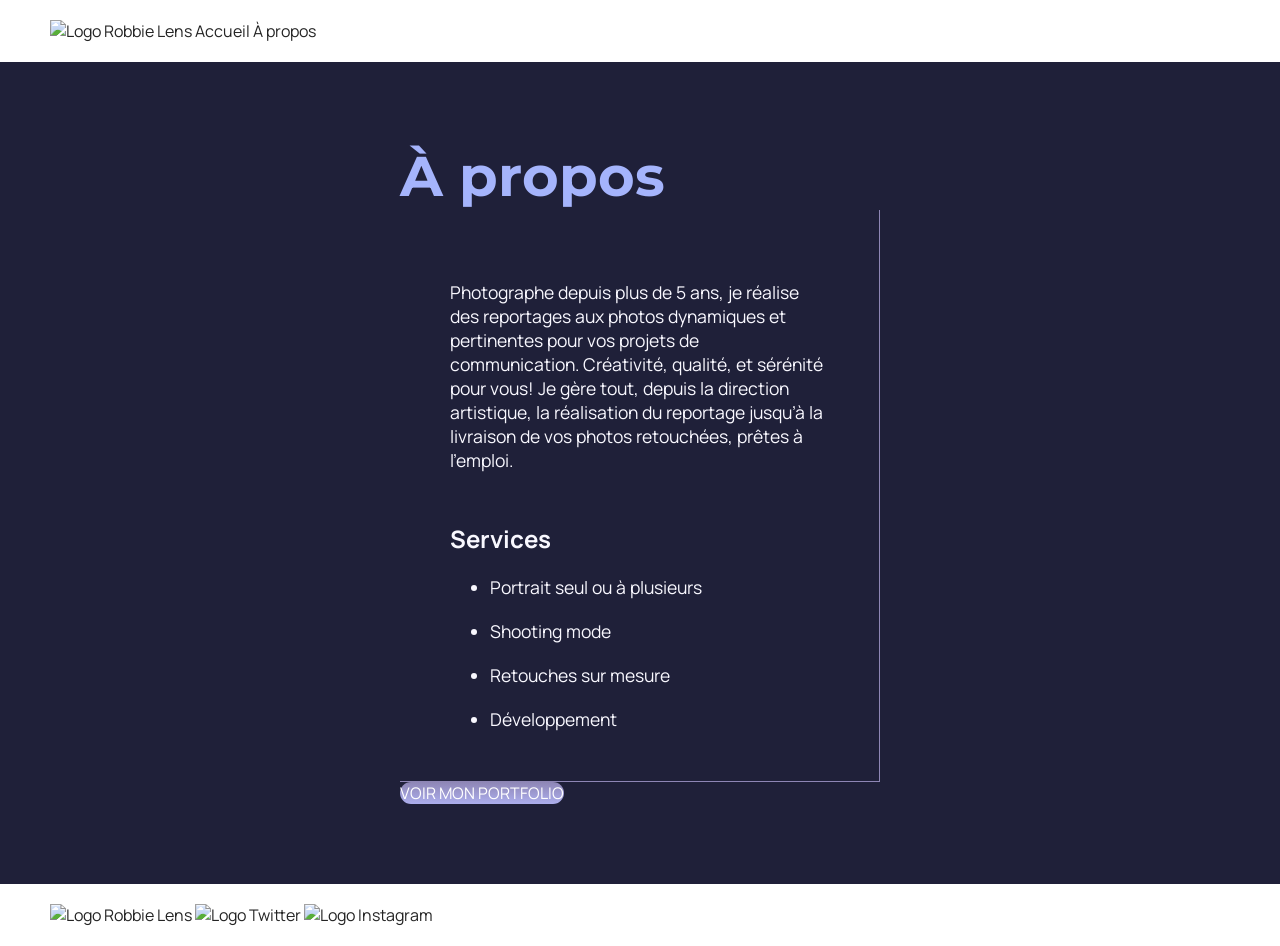
==== a-propos.html @ 3dfffec1 "P3C2 done correction" ====
<!DOCTYPE html>
<html lang="fr">

<head>
    <meta charset="utf-8" >
    <title>À propos - Robbie Lens Photographie</title>
    <link href="style.css" rel="stylesheet" >
    <link rel="preconnect" href="https://fonts.googleapis.com">
    <link rel="preconnect" href="https://fonts.gstatic.com" crossorigin>
    <link href="https://fonts.googleapis.com/css2?family=Manrope&family=Montserrat&display=swap" rel="stylesheet">
</head>

<body>
    <header>
        <nav>
            <a href="index.html" class="lien-icone">
                <img src="images/logo.png" alt="Logo Robbie Lens" >
            </a>
            <a href="index.html">Accueil</a>
            <a href="a-propos.html">À propos</a>
        </nav>
    </header>
    <main class="a-propos-main">
        <section>
            <h1>À propos</h1>
            <div class="carre-contenu">
                <p>
                    Photographe depuis plus de 5 ans, je réalise des reportages aux photos dynamiques et pertinentes pour
                    vos
                    projets de communication. Créativité, qualité, et sérénité pour vous! Je gère tout, depuis la direction
                    artistique, la réalisation du reportage jusqu’à la livraison de vos photos retouchées, prêtes à
                    l’emploi.
                </p>
                <h2>Services</h2>
                <ul>
                    <li>Portrait seul ou à plusieurs</li>
                    <li>Shooting mode</li>
                    <li>Retouches sur mesure</li>
                    <li>Développement</li>
                </ul>
            </div>
            <div>
                <a href="" class="cta">VOIR MON PORTFOLIO</a>
            </div>
        </section>
    </main>
    <footer>
        <a href="index.html" class="lien-icone">
            <img src="images/logo.png" alt="Logo Robbie Lens" >
        </a>
        <a target="_blank" href="https://twitter.com/" class="lien-icone">
            <img src="images/twitter.png" alt="Logo Twitter" >
        </a>
        <a target="_blank" href="https://www.instagram.com/" class="lien-icone">
            <img src="images/instagram.png" alt="Logo Instagram" >
        </a>
    </footer>
</body>

</html>
---- style.css ----
* {
  margin: 0;
}

body {
  font-family: 'Manrope', sans-serif;
  font-size: 1em;
  background-color: #1f2039;
}

a {
  color: #242424;
  text-decoration: none;
}

em {
  color: #a5b4fc;
  font-style: normal;
}

h1 {
  font-size: 3.5em;
  color: #a5b4fc;
  font-family: 'Montserrat', sans-serif;
}

h2 {
  color: #f9f8ff;
  margin-top: 50px;
}

p,
li {
  font-size: 1.1em;
  color: #f9f8ff;
  margin-top: 20px;
}

header,
footer {
  background-color: white;
  padding: 20px 50px;
}

section {
  padding: 80px;
}

.cta {
  background: linear-gradient(#8e86b5, #acaeed);
  color: white;
  border-radius: 50px;
}

a:hover {
  text-decoration: underline;
}

.cta:hover {
  background: linear-gradient(#696484, #8788ba);
  text-decoration: none;
}

.lien-icone:hover {
  opacity: 0.5;
}

.carre-contenu {
  border-right: 1px solid #8e86b5;
  border-bottom: 1px solid #8e86b5;
  padding: 50px;
}

.a-propos-main {
  width: 50%;
  margin: auto;
}
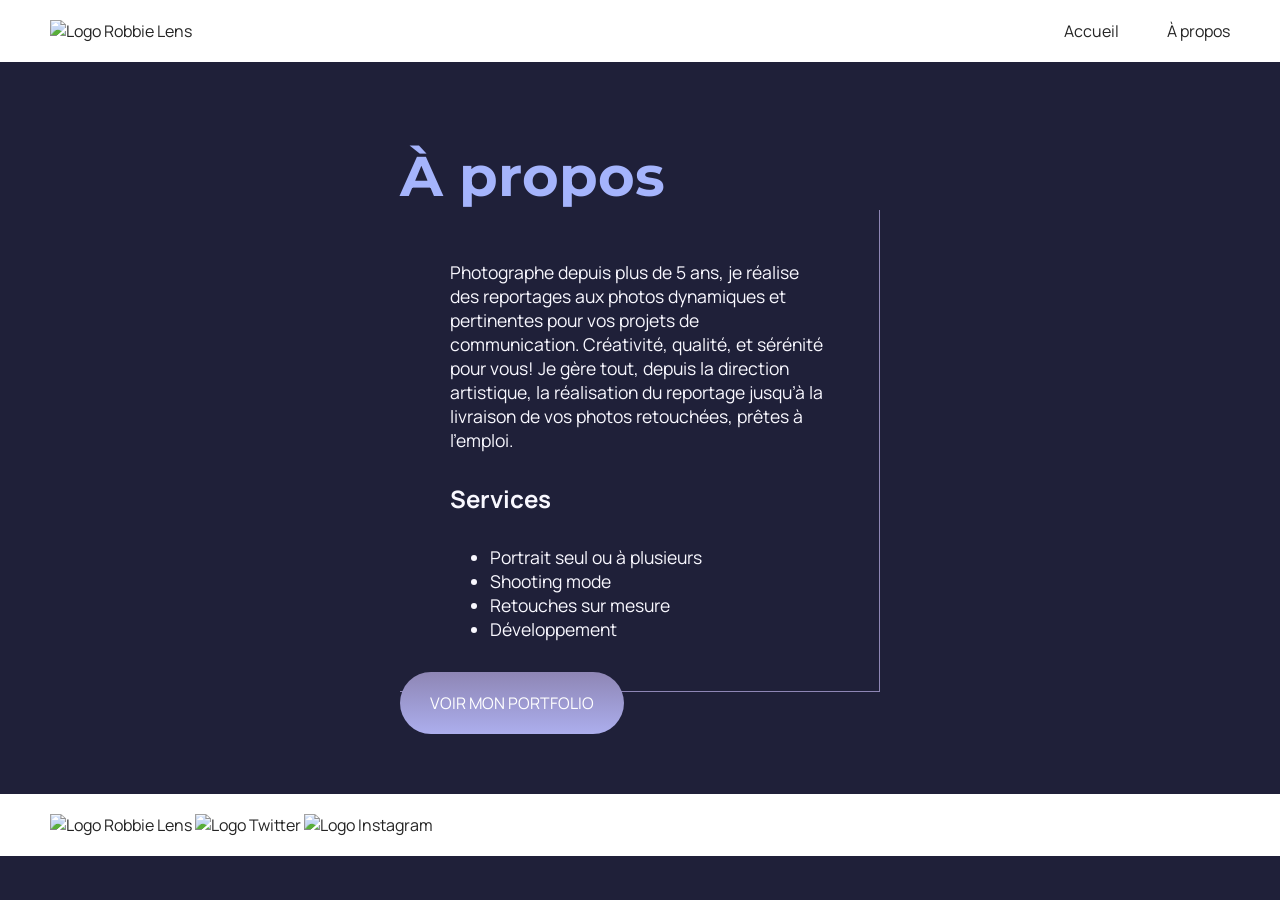
==== commit 4bc9293b: "P3C3 exercice-done 2.0" ====
--- a/a-propos.html
+++ b/a-propos.html
@@ -16,8 +16,10 @@
             <a href="index.html" class="lien-icone">
                 <img src="images/logo.png" alt="Logo Robbie Lens" >
             </a>
-            <a href="index.html">Accueil</a>
-            <a href="a-propos.html">À propos</a>
+            <div class="navlinks">
+                <a href="index.html">Accueil</a>
+                <a href="a-propos.html">À propos</a>
+            </div>
         </nav>
     </header>
     <main class="a-propos-main">
@@ -25,9 +27,11 @@
             <h1>À propos</h1>
             <div class="carre-contenu">
                 <p>
-                    Photographe depuis plus de 5 ans, je réalise des reportages aux photos dynamiques et pertinentes pour
+                    Photographe depuis plus de 5 ans, je réalise des reportages aux photos dynamiques et pertinentes
+                    pour
                     vos
-                    projets de communication. Créativité, qualité, et sérénité pour vous! Je gère tout, depuis la direction
+                    projets de communication. Créativité, qualité, et sérénité pour vous! Je gère tout, depuis la
+                    direction
                     artistique, la réalisation du reportage jusqu’à la livraison de vos photos retouchées, prêtes à
                     l’emploi.
                 </p>
--- a/style.css
+++ b/style.css
@@ -26,14 +26,12 @@
 
 h2 {
   color: #f9f8ff;
-  margin-top: 50px;
 }
 
 p,
 li {
   font-size: 1.1em;
   color: #f9f8ff;
-  margin-top: 20px;
 }
 
 header,
@@ -42,14 +40,22 @@
   padding: 20px 50px;
 }
 
-section {
-  padding: 80px;
+nav {
+  display: flex;
+  align-items: center;
+}
+
+.navlinks {
+  display: flex;
+  gap: 3em;
+  margin-left: auto;
 }
 
 .cta {
   background: linear-gradient(#8e86b5, #acaeed);
   color: white;
   border-radius: 50px;
+  padding: 20px 30px;
 }
 
 a:hover {
@@ -71,7 +77,30 @@
   padding: 50px;
 }
 
+.carre-contenu h2 {
+  margin-top: 30px;
+}
+
+.carre-contenu ul {
+  margin-top: 30px;
+}
+
+section {
+  padding: 80px;
+}
+
 .a-propos-main {
   width: 50%;
   margin: auto;
 }
+
+.main-section{
+  display: flex;
+  justify-content: space-around;
+}
+
+.home-left-part {
+  display: flex;
+  flex-direction: column;
+  justify-content: stretch;
+}
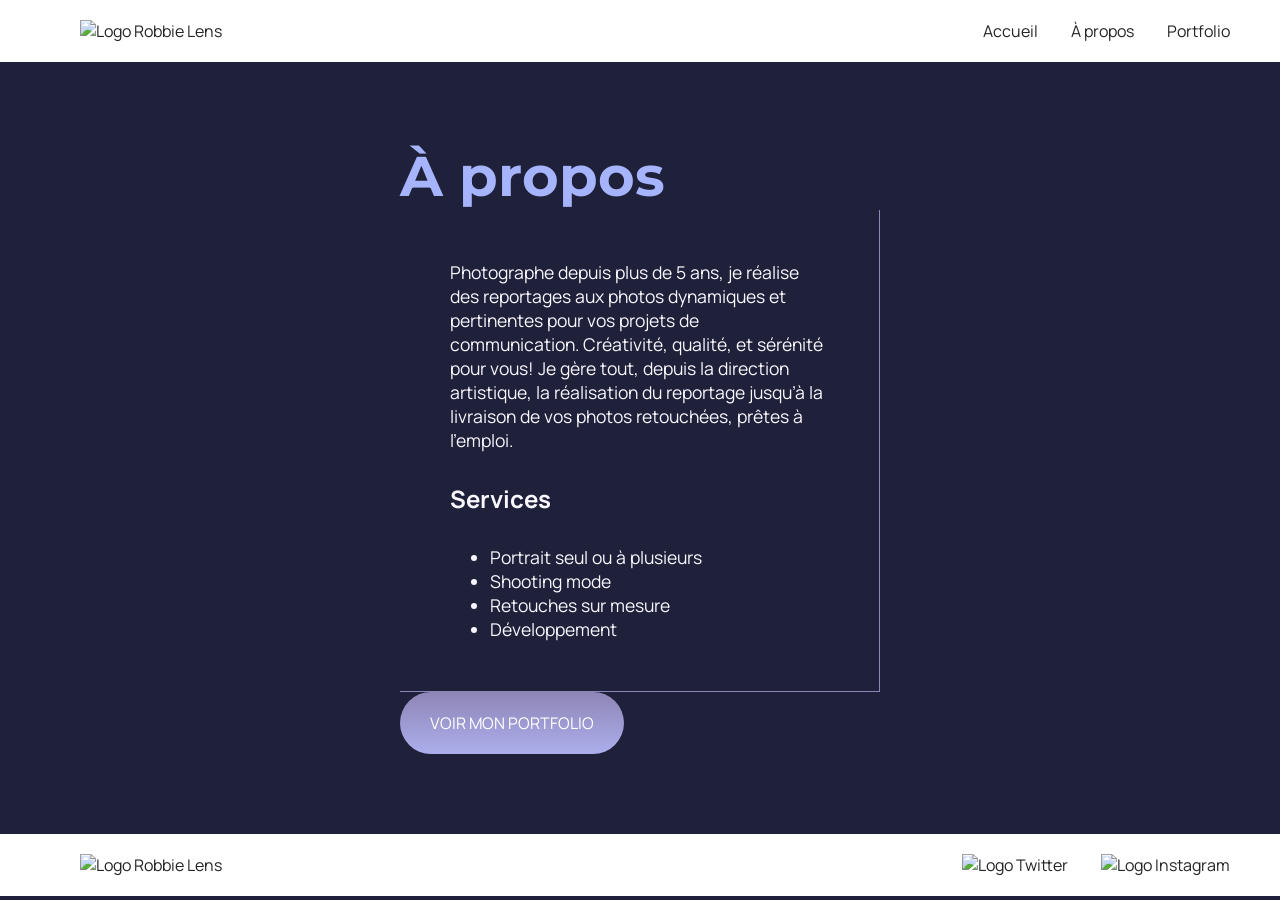
==== commit 5ecb375c: "p3c5 exercice partie accueil" ====
--- a/a-propos.html
+++ b/a-propos.html
@@ -16,9 +16,10 @@
             <a href="index.html" class="lien-icone">
                 <img src="images/logo.png" alt="Logo Robbie Lens" >
             </a>
-            <div class="navlinks">
+            <div>
                 <a href="index.html">Accueil</a>
                 <a href="a-propos.html">À propos</a>
+                <a href="portfolio.html">Portfolio</a>
             </div>
         </nav>
     </header>
@@ -44,7 +45,7 @@
                 </ul>
             </div>
             <div>
-                <a href="" class="cta">VOIR MON PORTFOLIO</a>
+                <a href="a-propos.html" class="cta">VOIR MON PORTFOLIO</a>
             </div>
         </section>
     </main>
@@ -52,12 +53,14 @@
         <a href="index.html" class="lien-icone">
             <img src="images/logo.png" alt="Logo Robbie Lens" >
         </a>
-        <a target="_blank" href="https://twitter.com/" class="lien-icone">
-            <img src="images/twitter.png" alt="Logo Twitter" >
-        </a>
-        <a target="_blank" href="https://www.instagram.com/" class="lien-icone">
-            <img src="images/instagram.png" alt="Logo Instagram" >
-        </a>
+        <div>
+            <a target="_blank" href="https://twitter.com/" class="lien-icone">
+                <img src="images/twitter.png" alt="Logo Twitter" >
+            </a>
+            <a target="_blank" href="https://www.instagram.com/" class="lien-icone">
+                <img src="images/instagram.png" alt="Logo Instagram" >
+            </a>
+        </div>
     </footer>
 </body>
 
--- a/style.css
+++ b/style.css
@@ -40,18 +40,8 @@
   padding: 20px 50px;
 }
 
-nav {
-  display: flex;
-  align-items: center;
-}
-
-.navlinks {
-  display: flex;
-  gap: 3em;
-  margin-left: auto;
-}
-
 .cta {
+  display: inline-block;
   background: linear-gradient(#8e86b5, #acaeed);
   color: white;
   border-radius: 50px;
@@ -65,6 +55,10 @@
 .cta:hover {
   background: linear-gradient(#696484, #8788ba);
   text-decoration: none;
+}
+
+.lien-icone {
+  margin-left: 30px;
 }
 
 .lien-icone:hover {
@@ -94,13 +88,89 @@
   margin: auto;
 }
 
-.main-section{
+footer,
+nav {
   display: flex;
-  justify-content: space-around;
+  flex-direction: row;
+  align-items: center;
+  justify-content: space-between;
 }
 
-.home-left-part {
+nav a {
+  margin-left: 30px;
+}
+
+.accueil-photos {
+  background-color: white;
+  padding: 80px;
+}
+
+.accueil-photos h2 {
+  color: #242424;
+  text-align: center;
+  margin-bottom: 80px;
+}
+
+.accueil-photos div {
   display: flex;
-  flex-direction: column;
-  justify-content: stretch;
-}+  flex-direction: row;
+  gap: 15px;
+  justify-content: center;
+  margin-bottom: 15px;
+}
+
+.accueil-introduction {
+  display: flex;
+  flex-direction: row;
+  width: 50%;
+  align-items: center;
+  justify-content: center;
+  margin: auto;
+}
+
+.accueil-introduction h1 {
+  margin-bottom: 40px;
+}
+
+.accueil-introduction p {
+  margin-bottom: 50px;
+}
+
+.accueil-introduction img {
+  margin-left: 150px;
+}
+
+.accueil-introduction div {
+  position: relative;
+  bottom: 30px;
+}
+
+.portfolio-section-photos {
+  background-color: white;
+}
+
+.portfolio-section-photos h2 {
+  color: #242424;
+  margin-bottom: 80px;
+}
+
+.grid-paysages {
+  display: grid;
+  grid-template-columns: 1fr 1fr 1fr;
+  grid-template-rows: 300px 300px 300px;
+  gap: 15px;
+}
+
+.grid-portraits {
+  display: grid;
+  grid-template-columns: 1fr 1fr 1fr;
+  grid-template-rows: 300px 300px;
+  gap: 15px;
+}
+
+.grid-paysages img,
+.grid-portraits img {
+  width: 100%;
+  height: 100%;
+  object-fit: cover;
+}
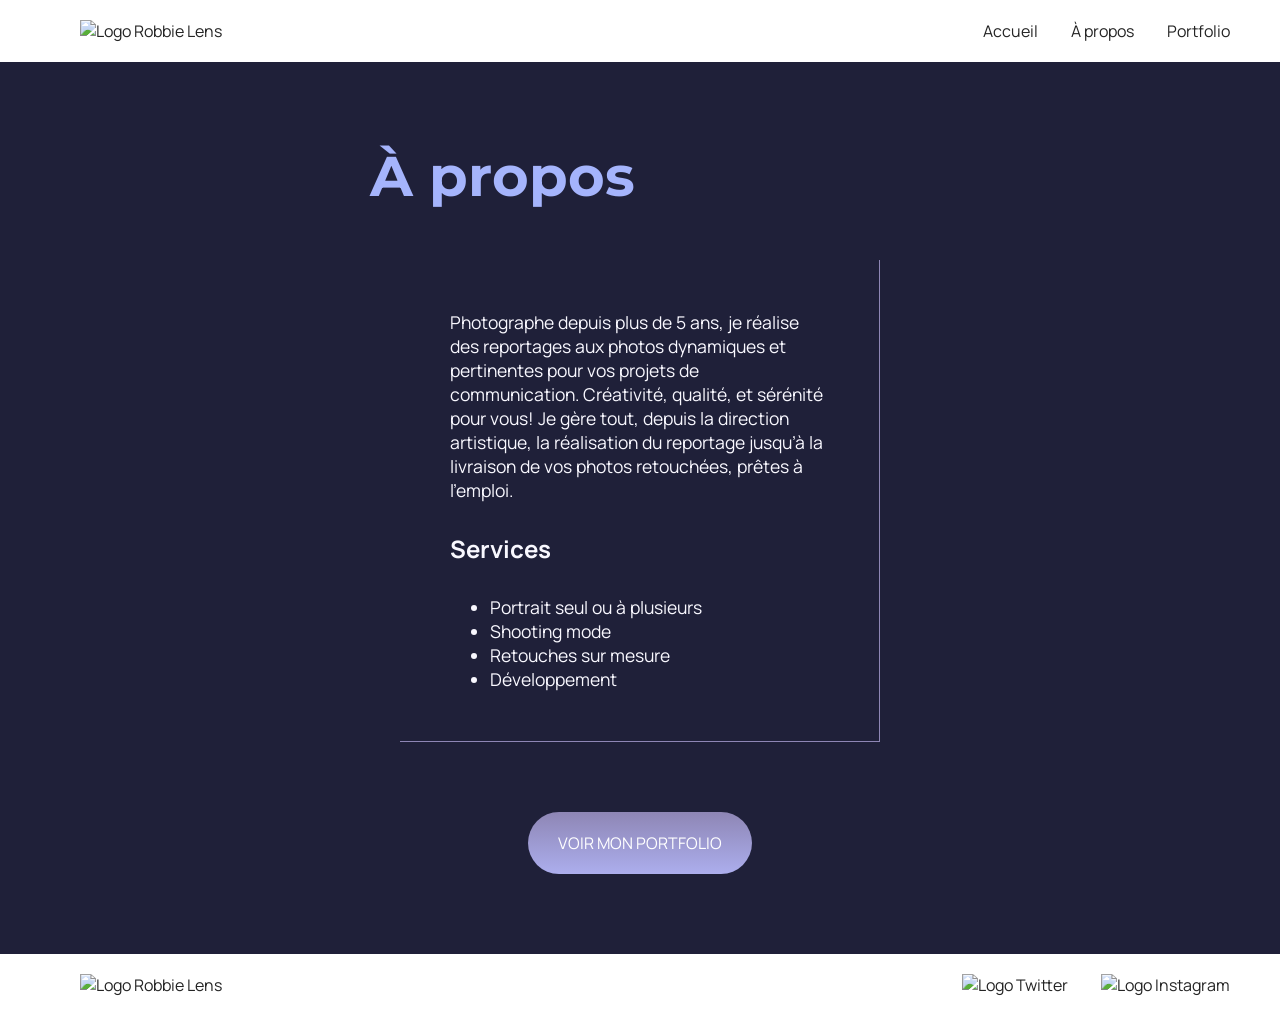
==== commit 460a978a: "p3c5 exercice partie a propos" ====
--- a/a-propos.html
+++ b/a-propos.html
@@ -44,7 +44,7 @@
                     <li>Développement</li>
                 </ul>
             </div>
-            <div>
+            <div class="bouton-portfolio">
                 <a href="a-propos.html" class="cta">VOIR MON PORTFOLIO</a>
             </div>
         </section>
--- a/style.css
+++ b/style.css
@@ -88,6 +88,17 @@
   margin: auto;
 }
 
+.a-propos-main h1 {
+  margin-bottom: 50px;
+  position: relative;
+  right: 30px;
+}
+
+.bouton-portfolio {
+  margin-top: 70px;
+  text-align: center;
+}
+
 footer,
 nav {
   display: flex;
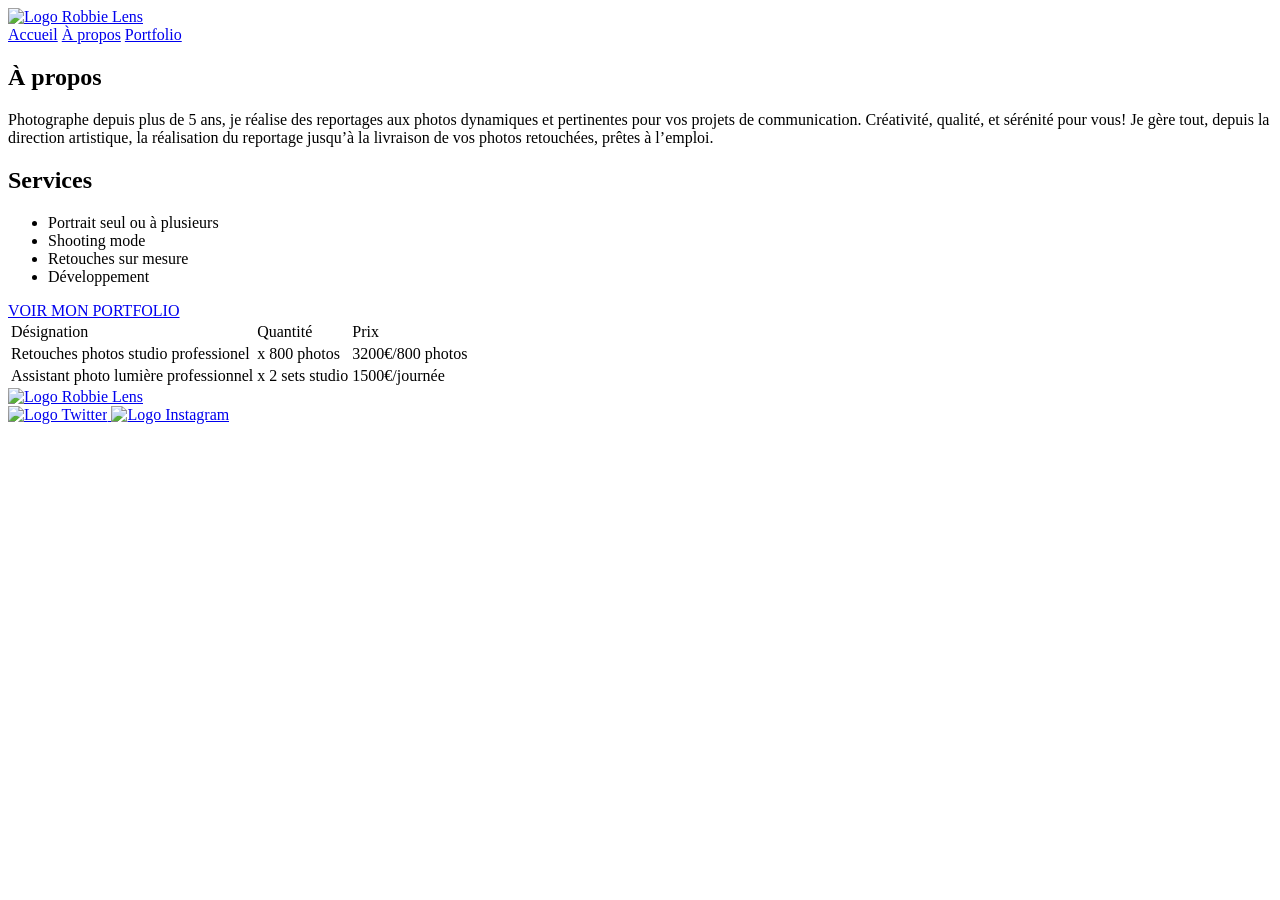
==== commit 1fd7d670: "contenu tableau" ====
--- a/a-propos.html
+++ b/a-propos.html
@@ -4,7 +4,8 @@
 <head>
     <meta charset="utf-8" >
     <title>À propos - Robbie Lens Photographie</title>
-    <link href="style.css" rel="stylesheet" >
+    <link href="style/style.css" rel="stylesheet" >
+    <link href="style/a-propos.css" rel="stylesheet" >
     <link rel="preconnect" href="https://fonts.googleapis.com">
     <link rel="preconnect" href="https://fonts.gstatic.com" crossorigin>
     <link href="https://fonts.googleapis.com/css2?family=Manrope&family=Montserrat&display=swap" rel="stylesheet">
@@ -44,9 +45,26 @@
                     <li>Développement</li>
                 </ul>
             </div>
-            <div class="bouton-portfolio">
-                <a href="a-propos.html" class="cta">VOIR MON PORTFOLIO</a>
+            <div>
+                <a href="portfolio.html" class="cta">VOIR MON PORTFOLIO</a>
             </div>
+            <table>
+                <tr>
+                    <td>Désignation</td>
+                    <td>Quantité</td>
+                    <td>Prix</td>
+                </tr>
+                <tr>
+                    <td>Retouches photos studio professionel</td>
+                    <td>x 800 photos</td>
+                    <td>3200€/800 photos</td>
+                </tr>
+                <tr>
+                    <td>Assistant photo lumière professionnel</td>
+                    <td>x 2 sets studio</td>
+                    <td>1500€/journée</td>
+                </tr>
+            </table>
         </section>
     </main>
     <footer>
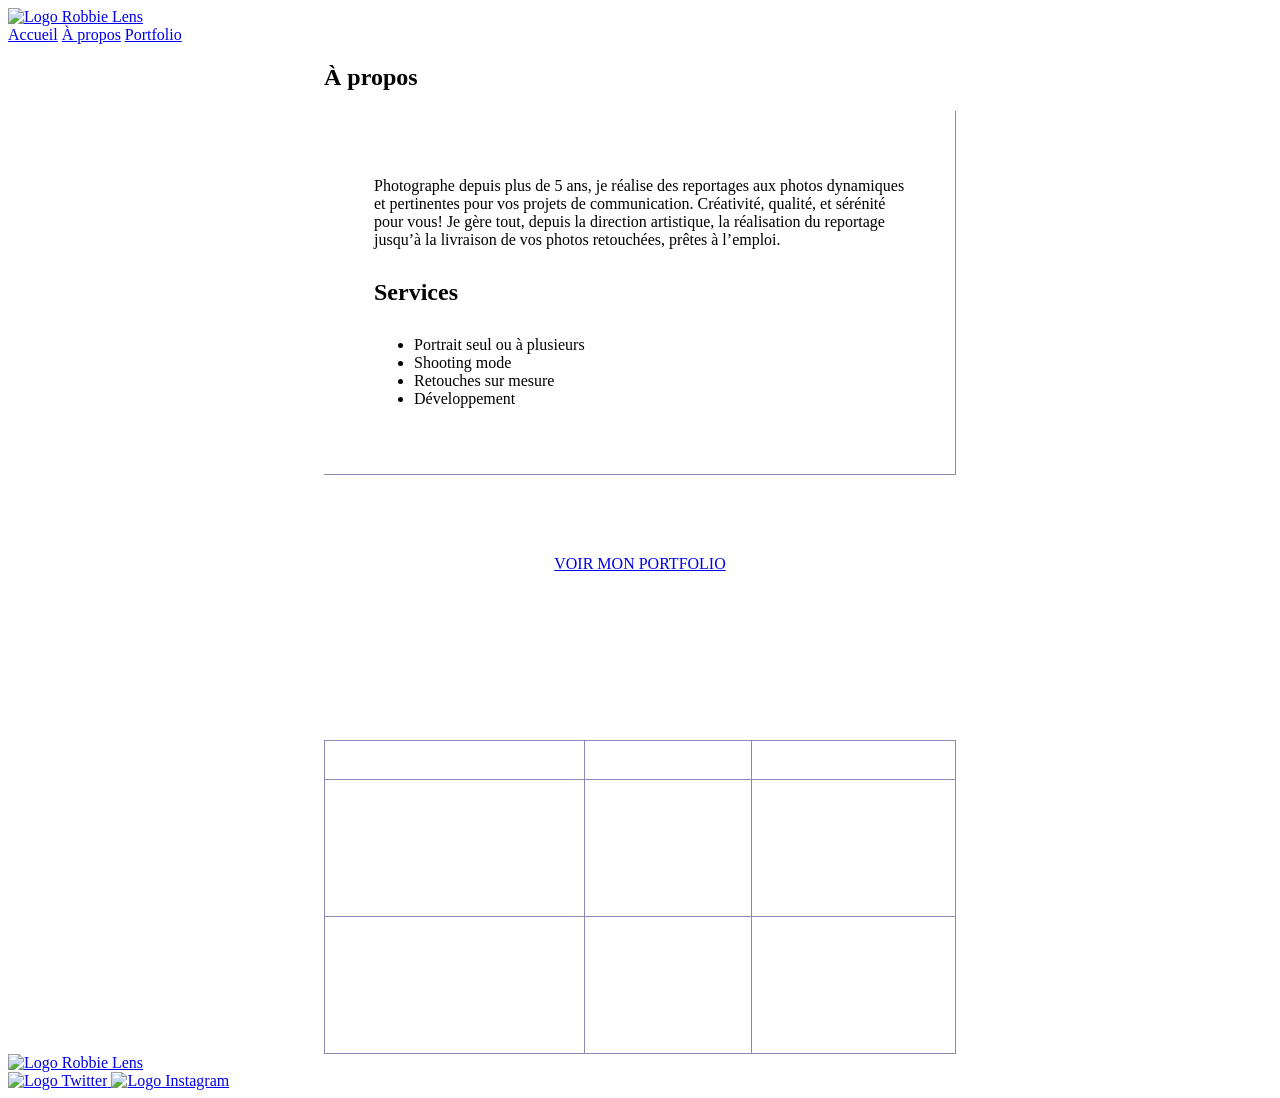
==== commit 5fcc63df: "style tableau" ====
--- a/a-propos.html
+++ b/a-propos.html
@@ -49,10 +49,11 @@
                 <a href="portfolio.html" class="cta">VOIR MON PORTFOLIO</a>
             </div>
             <table>
+                <caption>Tarifs</caption>
                 <tr>
-                    <td>Désignation</td>
-                    <td>Quantité</td>
-                    <td>Prix</td>
+                    <th>Désignation</th>
+                    <th>Quantité</th>
+                    <th>Prix</th>
                 </tr>
                 <tr>
                     <td>Retouches photos studio professionel</td>
--- a/style/a-propos.css
+++ b/style/a-propos.css
@@ -0,0 +1,47 @@
+.carre-contenu {
+  border-right: 1px solid #8e86b5;
+  border-bottom: 1px solid #8e86b5;
+  padding: 50px;
+  margin-bottom: 80px;
+}
+
+.carre-contenu h2 {
+  margin-top: 30px;
+}
+
+.carre-contenu ul {
+  margin-top: 30px;
+}
+
+.carre-contenu + div {
+  text-align: center;
+}
+
+.a-propos-main {
+  width: 50%;
+  margin: auto;
+}
+
+th ,td {
+  color: white;
+  border: 1px solid #8e86b5;
+}
+
+th {
+  padding: 10px;
+}
+
+td {
+  padding: 50px;
+}
+
+table {
+  border-collapse: collapse;
+  margin: auto;
+}
+
+caption {
+  font-size: 1.5em;
+  margin: 70px;
+  color: white;
+}
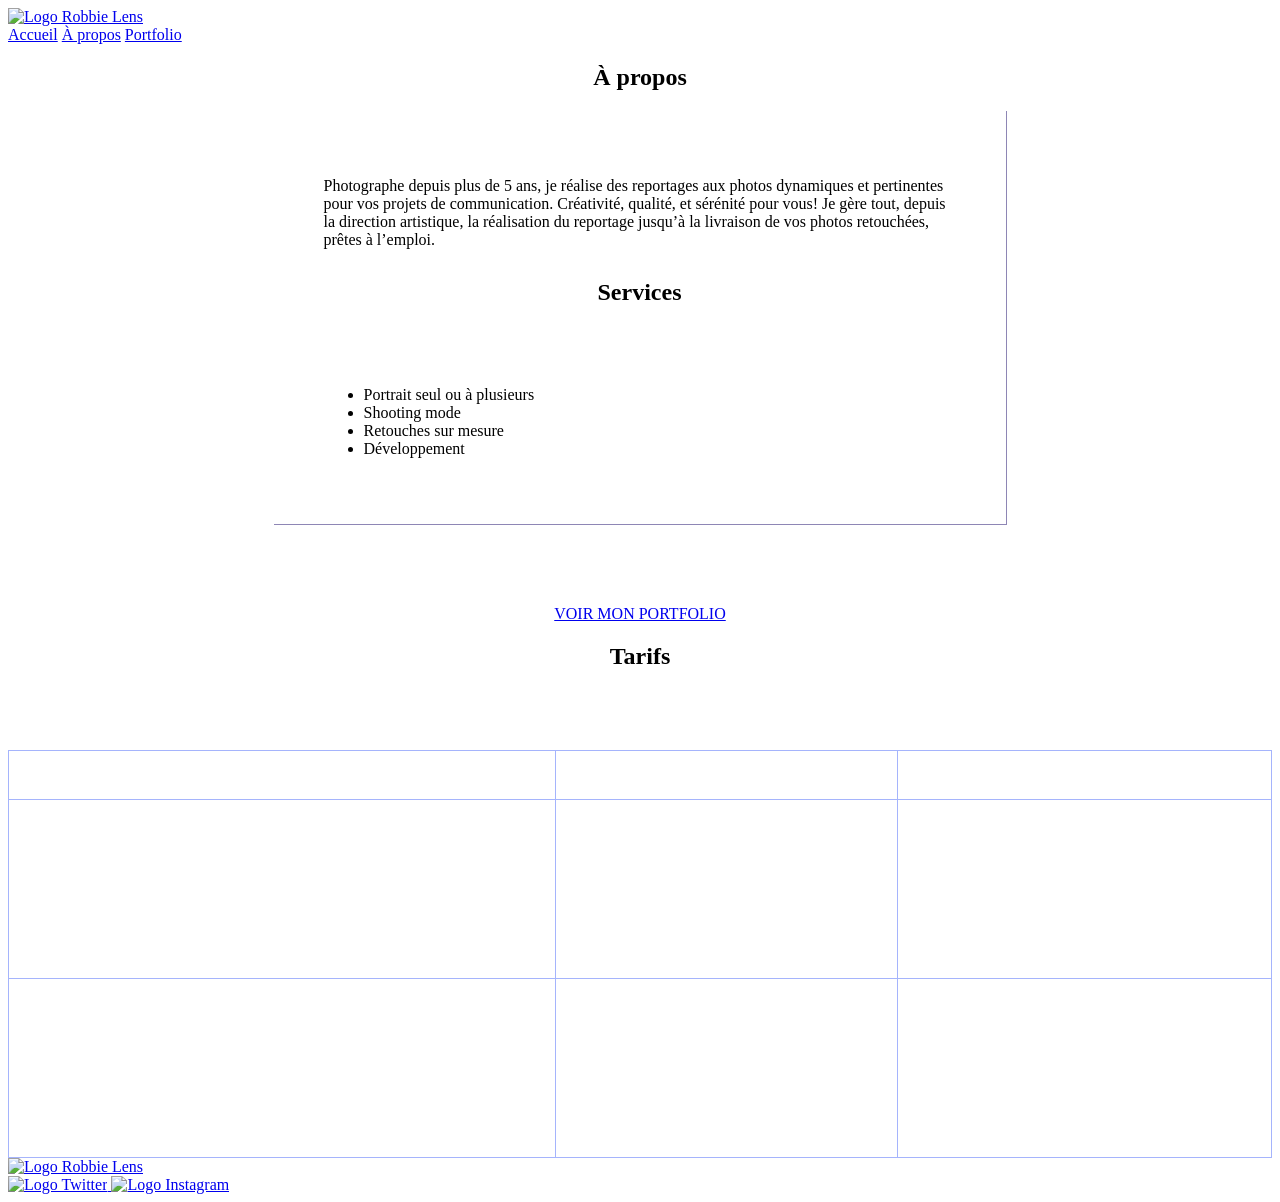
==== commit 9a80e376: "correction width tableau" ====
--- a/a-propos.html
+++ b/a-propos.html
@@ -48,23 +48,29 @@
             <div>
                 <a href="portfolio.html" class="cta">VOIR MON PORTFOLIO</a>
             </div>
+        </section>
+        <section>
+            <h2>Tarifs</h2>
             <table>
-                <caption>Tarifs</caption>
-                <tr>
-                    <th>Désignation</th>
-                    <th>Quantité</th>
-                    <th>Prix</th>
-                </tr>
-                <tr>
-                    <td>Retouches photos studio professionel</td>
-                    <td>x 800 photos</td>
-                    <td>3200€/800 photos</td>
-                </tr>
-                <tr>
-                    <td>Assistant photo lumière professionnel</td>
-                    <td>x 2 sets studio</td>
-                    <td>1500€/journée</td>
-                </tr>
+                <thead>
+                    <tr>
+                        <th>Désignation</th>
+                        <th>Quantité</th>
+                        <th>Prix</th>
+                    </tr>
+                </thead>
+                <tbody>
+                    <tr>
+                        <td>Retouches photos studio professionel</td>
+                        <td>x 800 photos</td>
+                        <td>3200€/800 photos</td>
+                    </tr>
+                    <tr>
+                        <td>Assistant photo lumière professionnel</td>
+                        <td>x 2 sets studio</td>
+                        <td>1500€/journée</td>
+                    </tr>
+                </tbody>
             </table>
         </section>
     </main>
--- a/style/a-propos.css
+++ b/style/a-propos.css
@@ -2,6 +2,8 @@
   border-right: 1px solid #8e86b5;
   border-bottom: 1px solid #8e86b5;
   padding: 50px;
+  width: 50%;
+  margin: auto;
   margin-bottom: 80px;
 }
 
@@ -18,30 +20,31 @@
 }
 
 .a-propos-main {
-  width: 50%;
   margin: auto;
 }
 
-th ,td {
+table {
   color: white;
-  border: 1px solid #8e86b5;
+  text-align: center;
+  width: 100%;
+  border-collapse: collapse;
 }
 
+td,
 th {
-  padding: 10px;
+  padding: 15px;
+  border: 1px solid #a5b4fc;
 }
 
 td {
-  padding: 50px;
+  padding: 80px;
 }
 
-table {
-  border-collapse: collapse;
-  margin: auto;
+h2 {
+  margin-bottom: 80px;
 }
 
-caption {
-  font-size: 1.5em;
-  margin: 70px;
-  color: white;
-}+h1,
+h2 {
+  text-align: center;
+}
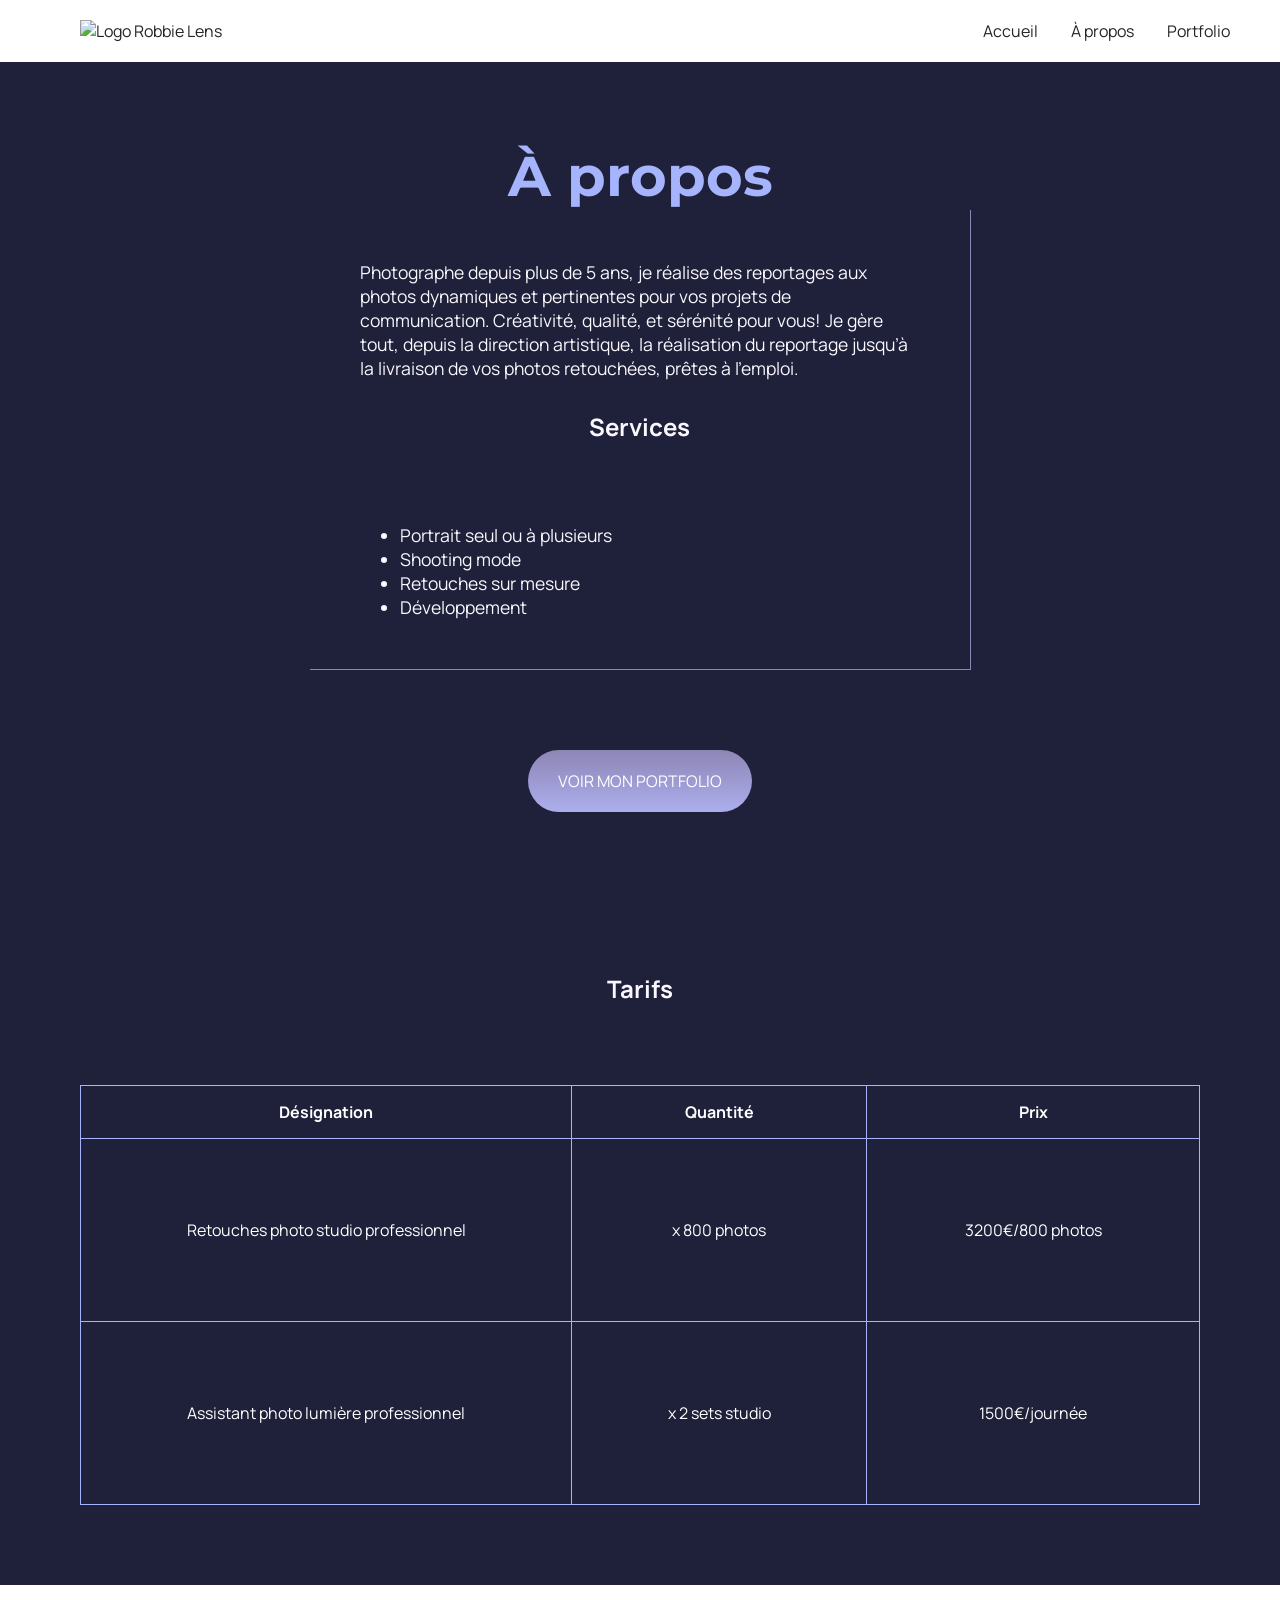
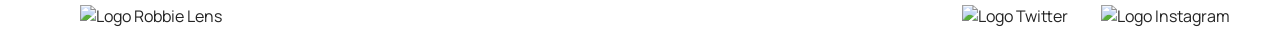
==== commit d54a22e7: "p4c4 done" ====
--- a/a-propos.html
+++ b/a-propos.html
@@ -49,7 +49,7 @@
                 <a href="portfolio.html" class="cta">VOIR MON PORTFOLIO</a>
             </div>
         </section>
-        <section>
+        <section class="section-tarifs">
             <h2>Tarifs</h2>
             <table>
                 <thead>
@@ -61,17 +61,20 @@
                 </thead>
                 <tbody>
                     <tr>
-                        <td>Retouches photos studio professionel</td>
+                        <td>Retouches photo
+                            studio professionnel</td>
                         <td>x 800 photos</td>
                         <td>3200€/800 photos</td>
                     </tr>
                     <tr>
-                        <td>Assistant photo lumière professionnel</td>
+                        <td>Assistant photo
+                            lumière professionnel</td>
                         <td>x 2 sets studio</td>
                         <td>1500€/journée</td>
                     </tr>
                 </tbody>
             </table>
+
         </section>
     </main>
     <footer>
--- a/style/style.css
+++ b/style/style.css
@@ -0,0 +1,103 @@
+* {
+  margin: 0;
+}
+
+body {
+  font-family: 'Manrope', sans-serif;
+  font-size: 1em;
+  background-color: #1f2039;
+}
+
+a {
+  color: #242424;
+  text-decoration: none;
+}
+
+em {
+  color: #a5b4fc;
+  font-style: normal;
+}
+
+h1 {
+  font-size: 3.5em;
+  color: #a5b4fc;
+  font-family: 'Montserrat', sans-serif;
+}
+
+h2 {
+  color: #f9f8ff;
+}
+
+p,
+li {
+  font-size: 1.1em;
+  color: #f9f8ff;
+}
+
+header,
+footer {
+  background-color: white;
+  padding: 20px 50px;
+}
+
+.cta {
+  display: inline-block;
+  background: linear-gradient(#8e86b5, #acaeed);
+  color: white;
+  border-radius: 50px;
+  padding: 20px 30px;
+}
+
+a:hover {
+  text-decoration: underline;
+}
+
+.cta:hover {
+  background: linear-gradient(#696484, #8788ba);
+  text-decoration: none;
+}
+
+.lien-icone {
+  margin-left: 30px;
+}
+
+.lien-icone:hover {
+  opacity: 0.5;
+}
+
+section {
+  padding: 80px;
+}
+
+footer,
+nav {
+  display: flex;
+  flex-direction: row;
+  align-items: center;
+  justify-content: space-between;
+}
+
+nav a {
+  margin-left: 30px;
+}
+
+
+@media screen and (max-width: 996px){
+  section {
+    padding: 50px 20px 50px 20px;
+  }
+
+  header {
+    padding: 20px;
+  }
+
+  nav {
+    flex-direction: column;
+    align-items: center;
+    justify-content: center;
+  }
+
+  nav img {
+    margin-bottom: 20px;
+  }
+}
--- a/style/a-propos.css
+++ b/style/a-propos.css
@@ -48,3 +48,11 @@
 h2 {
   text-align: center;
 }
+
+@media screen and (max-width:996px) {
+  .section-tarifs {
+    display: none;
+  }
+};
+
+
